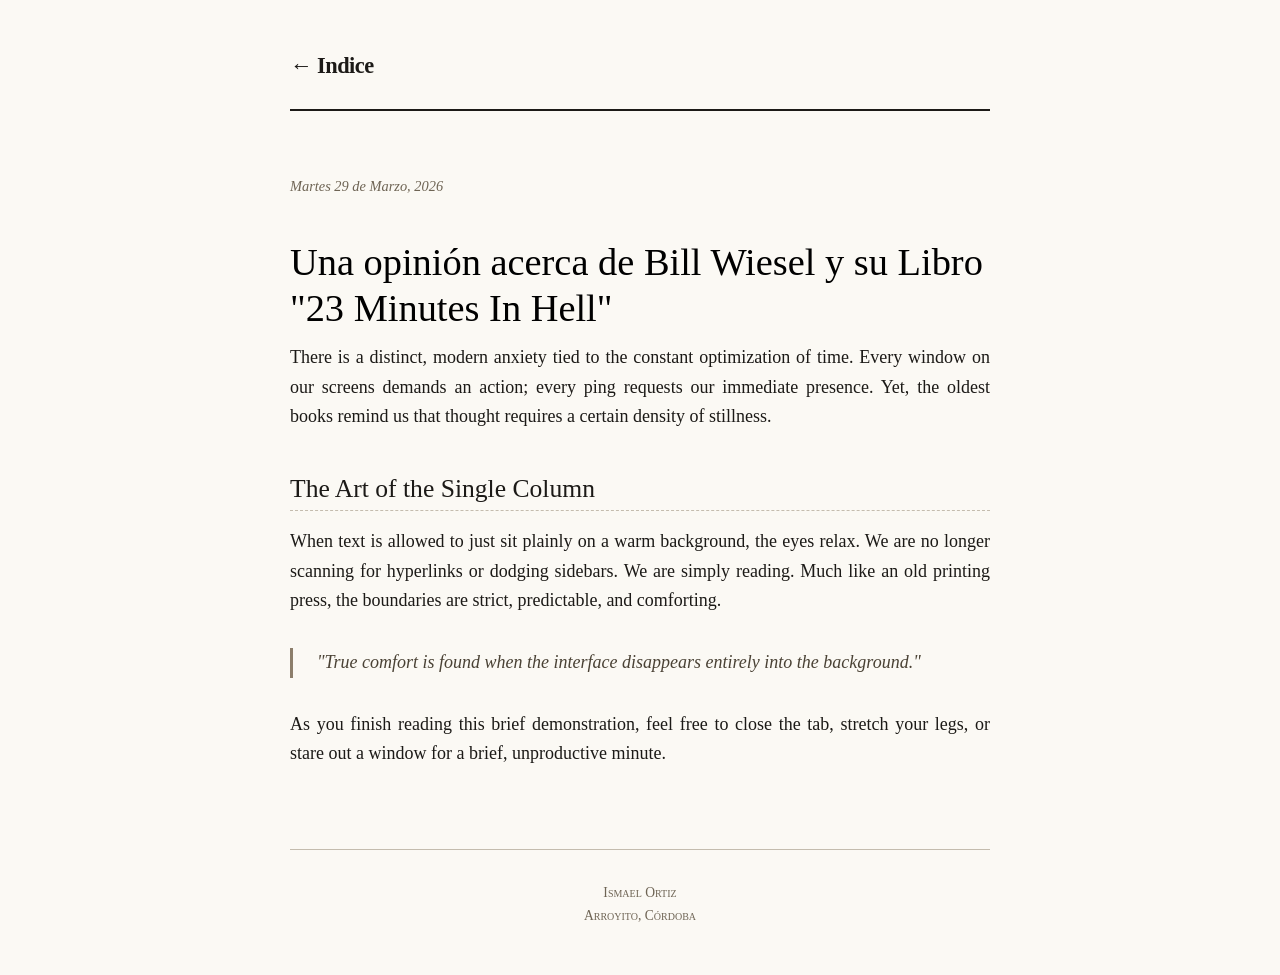
==== blog/23-minutes-in-hell.html @ 19169400 "Borrador de Estructura y Estilo" ====
<!DOCTYPE html>
<html lang="en">
<head>
  <meta charset="UTF-8">
  <meta name="viewport" content="width=device-width, initial-scale=1.0">
  <title>Un Simple Blog</title>
  <link rel="stylesheet" href="../src/style.css">
  <link rel="icon" href="../src/imgs/room_corner.ico">
</head>
<body>

  <div class="site-container">
    
    <!-- Barebones Header -->
    <header>
      <a href="../index.html" class="logo">← Indice</a>
    </header>

    <!-- Main Editorial View -->
    <main>
      <article>
        <span class="post-meta">Martes 29 de Marzo, 2026</span>
        <h1>Una opinión acerca de Bill Wiesel y su Libro "23 Minutes In Hell"</h1>

        <p>There is a distinct, modern anxiety tied to the constant optimization of time. Every window on our screens demands an action; every ping requests our immediate presence. Yet, the oldest books remind us that thought requires a certain density of stillness.</p>

        <h2>The Art of the Single Column</h2>
        <p>When text is allowed to just sit plainly on a warm background, the eyes relax. We are no longer scanning for hyperlinks or dodging sidebars. We are simply reading. Much like an old printing press, the boundaries are strict, predictable, and comforting.</p>

        <blockquote>
          "True comfort is found when the interface disappears entirely into the background."
        </blockquote>

        <p>As you finish reading this brief demonstration, feel free to close the tab, stretch your legs, or stare out a window for a brief, unproductive minute.</p>
      </article>
    </main>

    <!-- Graceful / Humorous End -->
    <footer>
      Ismael Ortiz<br>
      Arroyito, Córdoba
    </footer>

  </div>

</body>
</html>
---- src/style.css ----
/* --- Old-School Print Aesthetics --- */
* {
  box-sizing: border-box;
  margin: 0;
  padding: 0;
}

body {
  /* Warm cream/book-paper color palette */
  background-color: #fbf9f4;
  color: #1c1a17;
  
  /* Traditional literary serif typography */
  font-family: "Georgia", "Times New Roman", Times, serif;
  line-height: 1.65;
  font-size: 18px;
  padding: 3rem 1.5rem;
  -webkit-font-smoothing: antialiased;
}

/* --- Rigid Structure (Inspired by TypeSafe Layout) --- */
.site-container {
  max-width: 700px;
  margin: 0 auto;
}

header {
  margin-bottom: 4rem;
  border-bottom: 2px solid #1c1a17; /* Strong ink-like line separator */
  padding-bottom: 1.5rem;
  display: flex;
  justify-content: space-between;
  align-items: flex-end;
}

.logo {
  font-size: 1.4rem;
  font-weight: bold;
  letter-spacing: -0.5px;
  color: #1c1a17;
  text-decoration: none;
}

nav a {
  color: #5a5245;
  text-decoration: none;
  margin-left: 1.5rem;
  font-size: 0.95rem;
  font-variant: small-caps; /* Gives an old-school editorial look */
}

nav a:hover {
  color: #1c1a17;
  text-decoration: underline;
}

/* --- Editorial Article Content --- */
article h1 {
  font-size: 2.4rem;
  font-weight: normal;
  line-height: 1.2;
  color: #000000;
  margin-bottom: 0.75rem;
}

.post-meta {
  font-style: italic;
  font-size: 0.9rem;
  color: #6e6454;
  margin-bottom: 2.5rem;
  display: block;
}

/* Comfortable reading rhythm */
p {
  margin-bottom: 1.6rem;
  text-align: justify; /* Optional: adds a classic book layout effect */
  text-justify: inter-word;
}

/* Subtle old-school book indent layout (Optional alternate choice) */
/* p + p { text-indent: 1.5em; margin-bottom: 0; } */

h2, h3 {
  font-weight: normal;
  color: #1c1a17;
  margin-top: 2.5rem;
  margin-bottom: 1rem;
  line-height: 1.3;
}

h2 {
  font-size: 1.6rem;
  border-bottom: 1px dashed #c4bcae; /* Soft paper division line */
  padding-bottom: 0.3rem;
}

/* --- Hyperlinks & Visual Accents --- */
a {
  color: #1c1a17;
  text-decoration: underline;
  text-decoration-color: #8c7e6b;
  text-underline-offset: 3px;
  transition: all 0.2s ease;
}

a:hover {
  color: #8c7e6b;
  text-decoration-color: #1c1a17;
}

/* Blockquotes optimized for comfort */
blockquote {
  margin: 2rem 0;
  padding-left: 1.5rem;
  border-left: 3px solid #8c7e6b;
  font-style: italic;
  color: #4a4235;
}

/* --- Footer --- */
footer {
  margin-top: 5rem;
  border-top: 1px solid #c4bcae;
  padding-top: 2rem;
  font-size: 0.85rem;
  color: #6e6454;
  text-align: center;
  font-variant: small-caps;
}
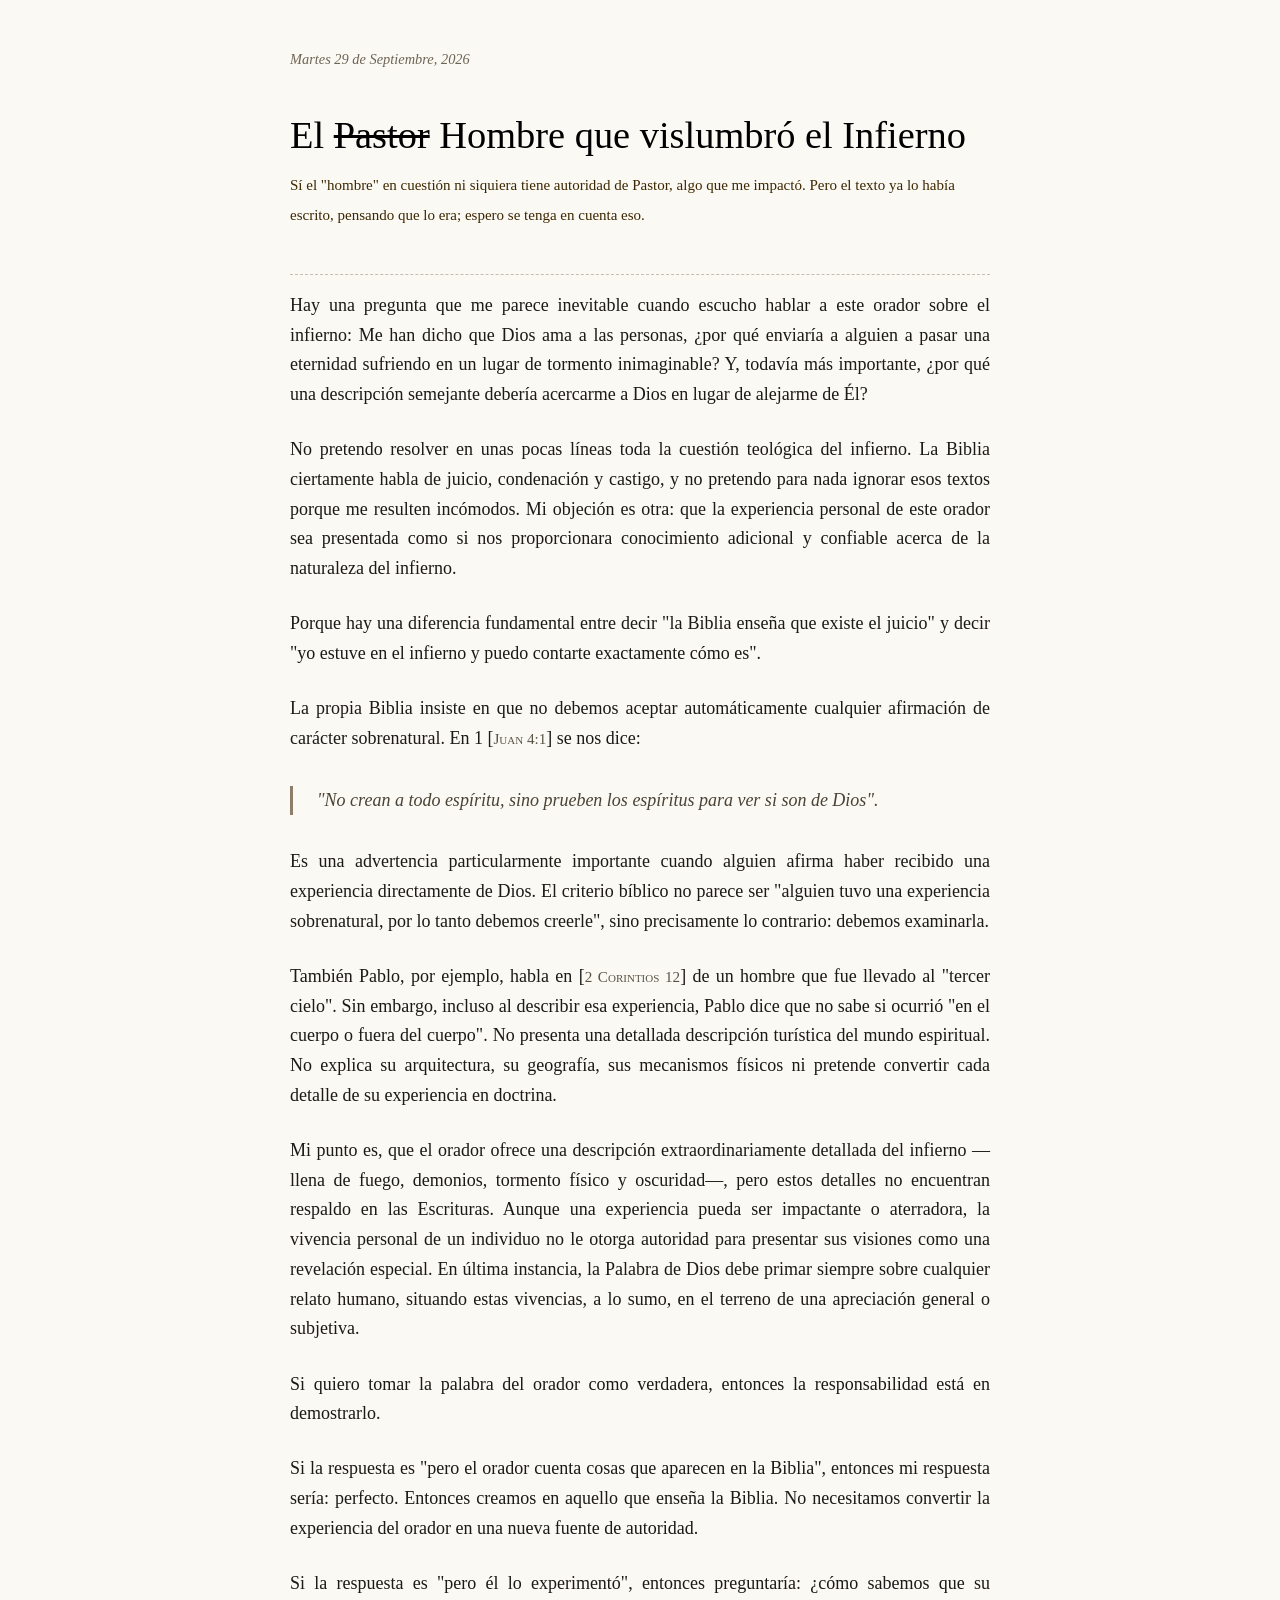
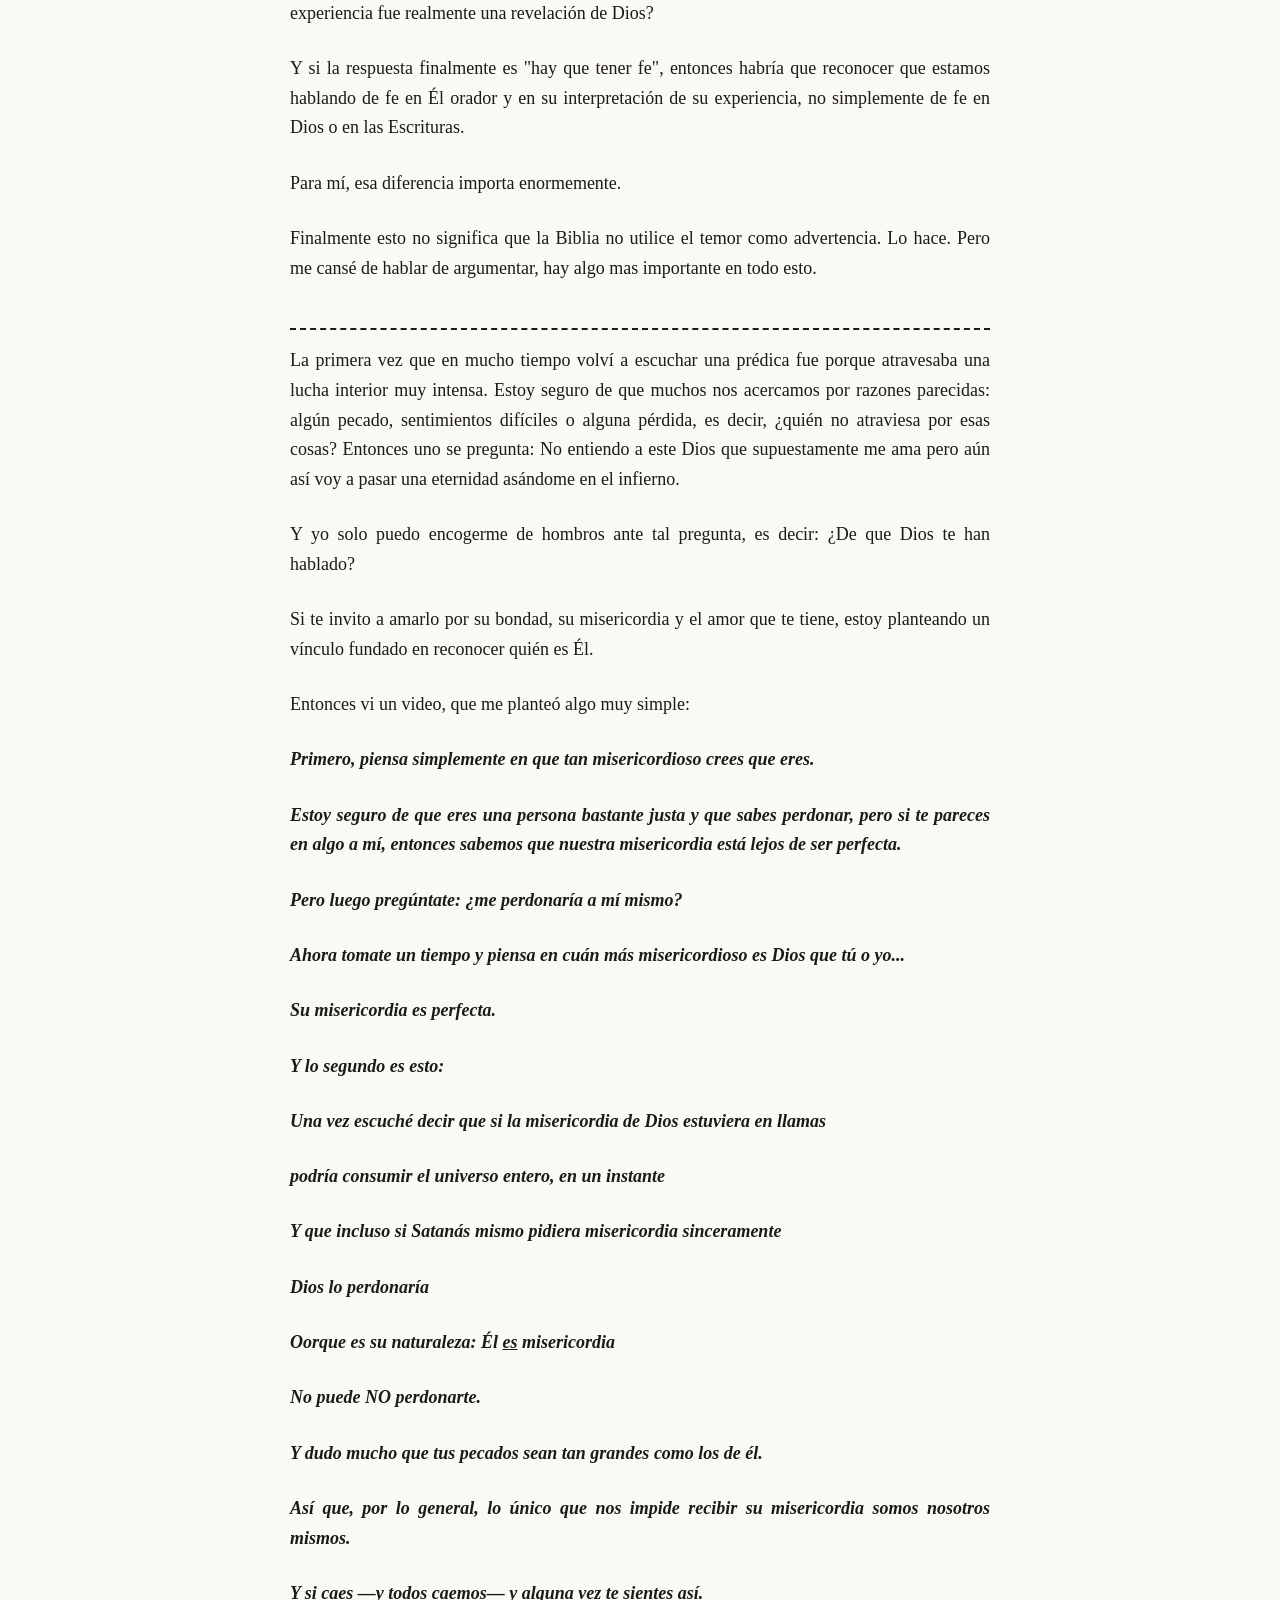
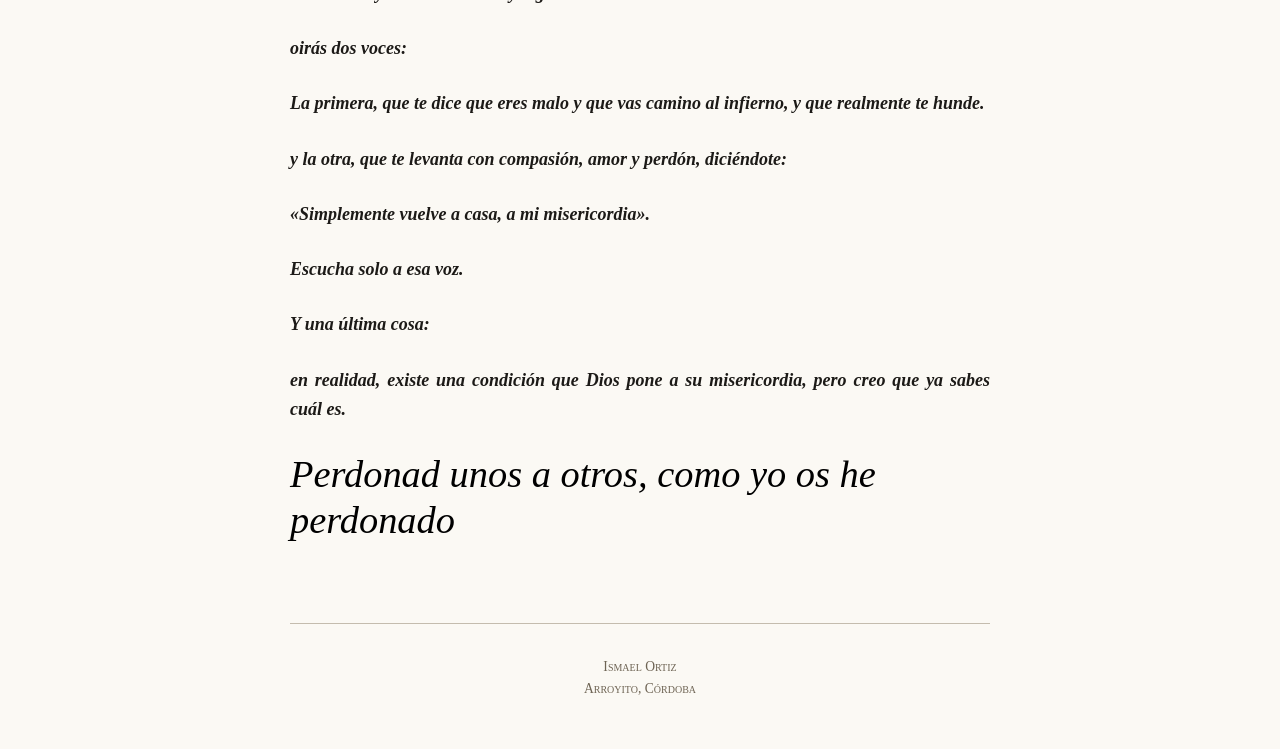
==== commit c5229eef: "Borrador Final" ====
--- a/blog/23-minutes-in-hell.html
+++ b/blog/23-minutes-in-hell.html
@@ -4,38 +4,110 @@
   <meta charset="UTF-8">
   <meta name="viewport" content="width=device-width, initial-scale=1.0">
   <title>Un Simple Blog</title>
-  <link rel="stylesheet" href="../src/style.css">
+  <link rel="stylesheet" href="../src/style/main-style.css">
   <link rel="icon" href="../src/imgs/room_corner.ico">
+  <link rel="stylesheet" href="../src/style/special-text.css">
 </head>
 <body>
 
   <div class="site-container">
     
-    <!-- Barebones Header -->
+    <!-- Barebones Header
     <header>
       <a href="../index.html" class="logo">← Indice</a>
     </header>
-
+  -->
     <!-- Main Editorial View -->
     <main>
       <article>
-        <span class="post-meta">Martes 29 de Marzo, 2026</span>
-        <h1>Una opinión acerca de Bill Wiesel y su Libro "23 Minutes In Hell"</h1>
-
-        <p>There is a distinct, modern anxiety tied to the constant optimization of time. Every window on our screens demands an action; every ping requests our immediate presence. Yet, the oldest books remind us that thought requires a certain density of stillness.</p>
-
-        <h2>The Art of the Single Column</h2>
-        <p>When text is allowed to just sit plainly on a warm background, the eyes relax. We are no longer scanning for hyperlinks or dodging sidebars. We are simply reading. Much like an old printing press, the boundaries are strict, predictable, and comforting.</p>
-
+        <span class="post-meta">Martes 29 de Septiembre, 2026</span>
+        <h1>El <s>Pastor</s> Hombre que vislumbró el Infierno</h1>
+        <span style="font-size: 15px; color: #3d2701;">Sí el "hombre" en cuestión ni siquiera tiene autoridad de Pastor, algo que me impactó. Pero el texto ya lo
+          había escrito, pensando que lo era; espero se tenga en cuenta eso.
+        </span>
+        <h2></h2>
+        <p>Hay una pregunta que me parece inevitable cuando escucho hablar a este orador sobre el infierno:
+           Me han dicho que Dios ama a las personas, ¿por qué enviaría a alguien a pasar una eternidad sufriendo
+            en un lugar de tormento inimaginable? Y, todavía más importante, ¿por qué una descripción semejante
+             debería acercarme a Dios en lugar de alejarme de Él?
+            </p>
+        <p>No pretendo resolver en unas pocas líneas toda la cuestión teológica del infierno.
+             La Biblia ciertamente habla de juicio, condenación y castigo, y no pretendo para
+              nada ignorar esos textos porque me resulten incómodos. 
+              Mi objeción es otra: que la experiencia personal de este orador sea presentada como si nos proporcionara
+               conocimiento adicional y confiable acerca de la naturaleza del infierno.
+            </p>
+        <p>Porque hay una diferencia fundamental entre decir "la Biblia enseña que existe el juicio"
+           y decir "yo estuve en el infierno y puedo contarte exactamente cómo es".
+          </p>
+        <p>La propia Biblia insiste en que no debemos aceptar automáticamente cualquier afirmación de carácter sobrenatural.
+           En 1 [<a href="https://www.biblegateway.com/passage/?search=Juan%204&version=RVR1960" class="citacion">Juan 4:1</a>] se nos dice:</p>
         <blockquote>
-          "True comfort is found when the interface disappears entirely into the background."
+          "No crean a todo espíritu, sino prueben los espíritus para ver si son de Dios".
         </blockquote>
-
-        <p>As you finish reading this brief demonstration, feel free to close the tab, stretch your legs, or stare out a window for a brief, unproductive minute.</p>
+        <p>Es una advertencia particularmente importante cuando alguien afirma haber recibido una experiencia directamente de Dios. 
+          El criterio bíblico no parece ser "alguien tuvo una experiencia sobrenatural, por lo tanto debemos creerle",
+           sino precisamente lo contrario: debemos examinarla.
+          </p>
+        <p>También Pablo, por ejemplo, habla en [<a href="https://www.biblegateway.com/passage/?search=2%20Corintios%2012&version=RVR1960" class="citacion">2 Corintios 12</a>] de un hombre que fue llevado al "tercer cielo".
+           Sin embargo, incluso al describir esa experiencia, Pablo dice que no sabe si ocurrió "en el cuerpo o fuera del cuerpo". 
+           No presenta una detallada descripción turística del mundo espiritual. No explica su arquitectura, su geografía, sus mecanismos
+            físicos ni pretende convertir cada detalle de su experiencia en doctrina.
+          </p>
+        <p>Mi punto es, que el orador ofrece una descripción extraordinariamente detallada del infierno —llena de fuego, demonios, tormento físico y oscuridad—, 
+          pero estos detalles no encuentran respaldo en las Escrituras. Aunque una experiencia pueda ser impactante o aterradora, la vivencia personal de un individuo
+           no le otorga autoridad para presentar sus visiones como una revelación especial. En última instancia, la Palabra de Dios debe primar siempre sobre cualquier
+            relato humano, situando estas vivencias, a lo sumo, en el terreno de una apreciación general o subjetiva.
+          </p>
+        <p>Si quiero tomar la palabra del orador como verdadera, entonces la responsabilidad está en demostrarlo.</p>
+        <p>Si la respuesta es "pero el orador cuenta cosas que aparecen en la Biblia", entonces mi respuesta sería: 
+          perfecto. Entonces creamos en aquello que enseña la Biblia. No necesitamos convertir la experiencia del orador en una nueva fuente de autoridad.
+          </p>
+        <p>Si la respuesta es "pero él lo experimentó", entonces preguntaría: ¿cómo sabemos que su experiencia fue realmente una revelación de Dios?
+          </p>
+        <p>Y si la respuesta finalmente es "hay que tener fe", entonces habría que reconocer que estamos hablando de fe en Él orador y en su interpretación de su experiencia, no simplemente de fe en Dios o en las Escrituras.
+          </p>
+        <p>Para mí, esa diferencia importa enormemente.
+          </p>
+        <p>Finalmente esto no significa que la Biblia no utilice el temor como advertencia. Lo hace. Pero me cansé de hablar de argumentar, hay algo mas importante en todo esto.
+          </p>
+        <h2 style="border-bottom: 2px dashed; color: #1c1a17"></h2>
+        <p>La primera vez que en mucho tiempo volví a escuchar una prédica fue porque atravesaba una lucha interior muy intensa. 
+             Estoy seguro de que muchos nos acercamos por razones parecidas: algún pecado, sentimientos difíciles o alguna pérdida,
+              es decir, ¿quién no atraviesa por esas cosas? Entonces uno se pregunta: No entiendo a este Dios que supuestamente me ama
+               pero aún así voy a pasar una eternidad asándome en el infierno.
+          </p>
+        <p>Y yo solo puedo encogerme de hombros ante tal pregunta, es decir: ¿De que Dios te han hablado?
+          </p>
+          <p>Si te invito a amarlo por su bondad, su misericordia y el amor que te tiene, estoy planteando un vínculo fundado en reconocer quién es Él.</p>
+          <p>Entonces vi un video, que me planteó algo muy simple:</p>
+        <div style="font-style: italic; font-weight: bold;">
+          <p>Primero, piensa simplemente en que tan misericordioso crees que eres.</p>
+          <p>Estoy seguro de que eres una persona bastante justa y que sabes perdonar, pero si te pareces en algo a mí, entonces sabemos que nuestra misericordia está lejos de ser perfecta.</p>
+          <p>Pero luego pregúntate: ¿me perdonaría a mí mismo?</p>
+          <p>Ahora tomate un tiempo y piensa en cuán más misericordioso es Dios que tú o yo...</p>
+          <p>Su misericordia es perfecta.</p>
+          <p>Y lo segundo es esto:</p>
+          <p>Una vez escuché decir que si la misericordia de Dios estuviera en llamas</p>
+          <p>podría consumir el universo entero, en un instante</p>
+          <p>Y que incluso si Satanás mismo pidiera misericordia sinceramente</p>
+          <p>Dios lo perdonaría</p>
+          <p>Oorque es su naturaleza: Él <u>es</u> misericordia</p>
+          <p>No puede NO perdonarte.</p>
+          <p>Y dudo mucho que tus pecados sean tan grandes como los de él.</p>
+          <p>Así que, por lo general, lo único que nos impide recibir su misericordia somos nosotros mismos.</p>
+          <p>Y si caes —y todos caemos— y alguna vez te sientes así.</p>
+          <p>oirás dos voces:</p>
+          <p>La primera, que te dice que eres malo y que vas camino al infierno, y que realmente te hunde.</p>
+          <p>y la otra, que te levanta con compasión, amor y perdón, diciéndote:</p>
+          <p>«Simplemente vuelve a casa, a mi misericordia».</p>
+          <p>Escucha solo a esa voz.</p>
+          <p>Y una última cosa:</p>
+          <p>en realidad, existe una condición que Dios pone a su misericordia, pero creo que ya sabes cuál es.</p>
+          <h1>Perdonad unos a otros, como yo os he perdonado</h1>
+        </div>
       </article>
     </main>
-
-    <!-- Graceful / Humorous End -->
     <footer>
       Ismael Ortiz<br>
       Arroyito, Córdoba
--- a/src/style/main-style.css
+++ b/src/style/main-style.css
@@ -0,0 +1,139 @@
+/* --- Old-School Print Aesthetics --- */
+* {
+  box-sizing: border-box;
+  margin: 0;
+  padding: 0;
+}
+
+body {
+  /* Warm cream/book-paper color palette */
+  background-color: #fbf9f4;
+  color: #1c1a17;
+  
+  /* Traditional literary serif typography */
+  font-family: "Georgia", "Times New Roman", Times, serif;
+  line-height: 1.65;
+  font-size: 18px;
+  padding: 3rem 1.5rem;
+  -webkit-font-smoothing: antialiased;
+}
+
+/* --- Rigid Structure (Inspired by TypeSafe Layout) --- */
+.site-container {
+  max-width: 700px;
+  margin: 0 auto;
+}
+
+header {
+  margin-bottom: 4rem;
+  border-bottom: 2px solid #1c1a17; /* Strong ink-like line separator */
+  padding-bottom: 1.5rem;
+  display: flex;
+  justify-content: space-between;
+  align-items: flex-end;
+}
+
+.logo {
+  font-size: 1.4rem;
+  font-weight: bold;
+  letter-spacing: -0.5px;
+  color: #1c1a17;
+  text-decoration: none;
+}
+
+p a {
+  color: #5a5245;
+  text-decoration: none;
+  margin-left: 1.5rem;
+  font-size: 0.95rem;
+  font-variant: small-caps; /* Gives an old-school editorial look */
+}
+
+p a:hover {
+  color: #1c1a17;
+  text-decoration: underline;
+}
+
+.citacion{
+  color: #5a5245;
+  text-decoration: none;
+  margin-left: 0rem;
+  font-size: 0.95rem;
+  font-variant: small-caps;
+}
+
+/* --- Editorial Article Content --- */
+article h1 {
+  font-size: 2.4rem;
+  font-weight: normal;
+  line-height: 1.2;
+  color: #000000;
+  margin-bottom: 0.75rem;
+}
+
+.post-meta {
+  font-style: italic;
+  font-size: 0.9rem;
+  color: #6e6454;
+  margin-bottom: 2.5rem;
+  display: block;
+}
+
+/* Comfortable reading rhythm */
+p {
+  margin-bottom: 1.6rem;
+  text-align: justify; /* Optional: adds a classic book layout effect */
+  text-justify: inter-word;
+}
+
+/* Subtle old-school book indent layout (Optional alternate choice) */
+/* p + p { text-indent: 1.5em; margin-bottom: 0; } */
+
+h2, h3 {
+  font-weight: normal;
+  color: #1c1a17;
+  margin-top: 2.5rem;
+  margin-bottom: 1rem;
+  line-height: 1.3;
+}
+
+h2 {
+  font-size: 1.6rem;
+  border-bottom: 1px dashed #c4bcae; /* Soft paper division line */
+  padding-bottom: 0.3rem;
+}
+
+/* --- Hyperlinks & Visual Accents --- */
+a {
+  color: #1c1a17;
+  text-decoration: underline;
+  text-decoration-color: #8c7e6b;
+  text-underline-offset: 3px;
+  transition: all 0.2s ease;
+}
+
+a:hover {
+  color: #8c7e6b;
+  text-decoration-color: #1c1a17;
+}
+
+/* Blockquotes optimized for comfort */
+blockquote {
+  margin: 2rem 0;
+  padding-left: 1.5rem;
+  border-left: 3px solid #8c7e6b;
+  font-style: italic;
+  color: #4a4235;
+}
+
+/* --- Footer --- */
+footer {
+  margin-top: 5rem;
+  border-top: 1px solid #c4bcae;
+  padding-top: 2rem;
+  font-size: 0.85rem;
+  color: #6e6454;
+  text-align: center;
+  font-variant: small-caps;
+}
+
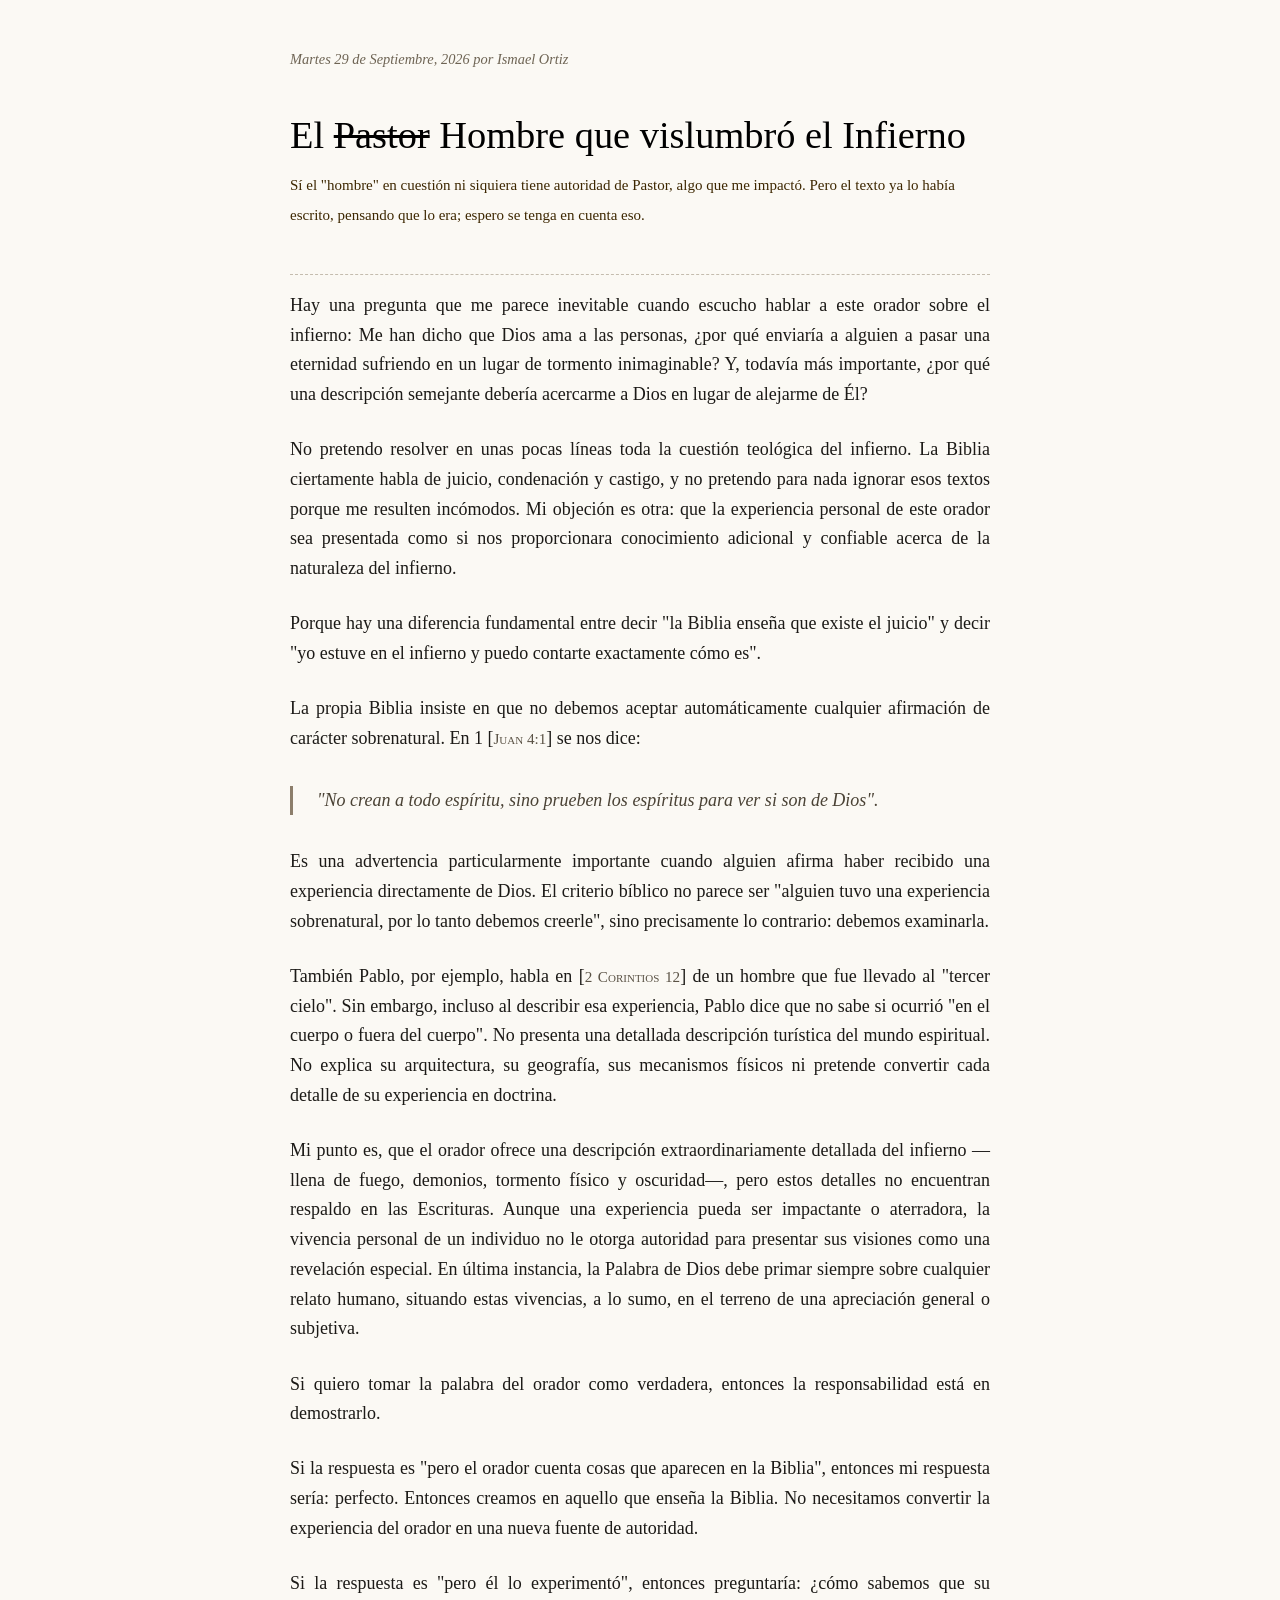
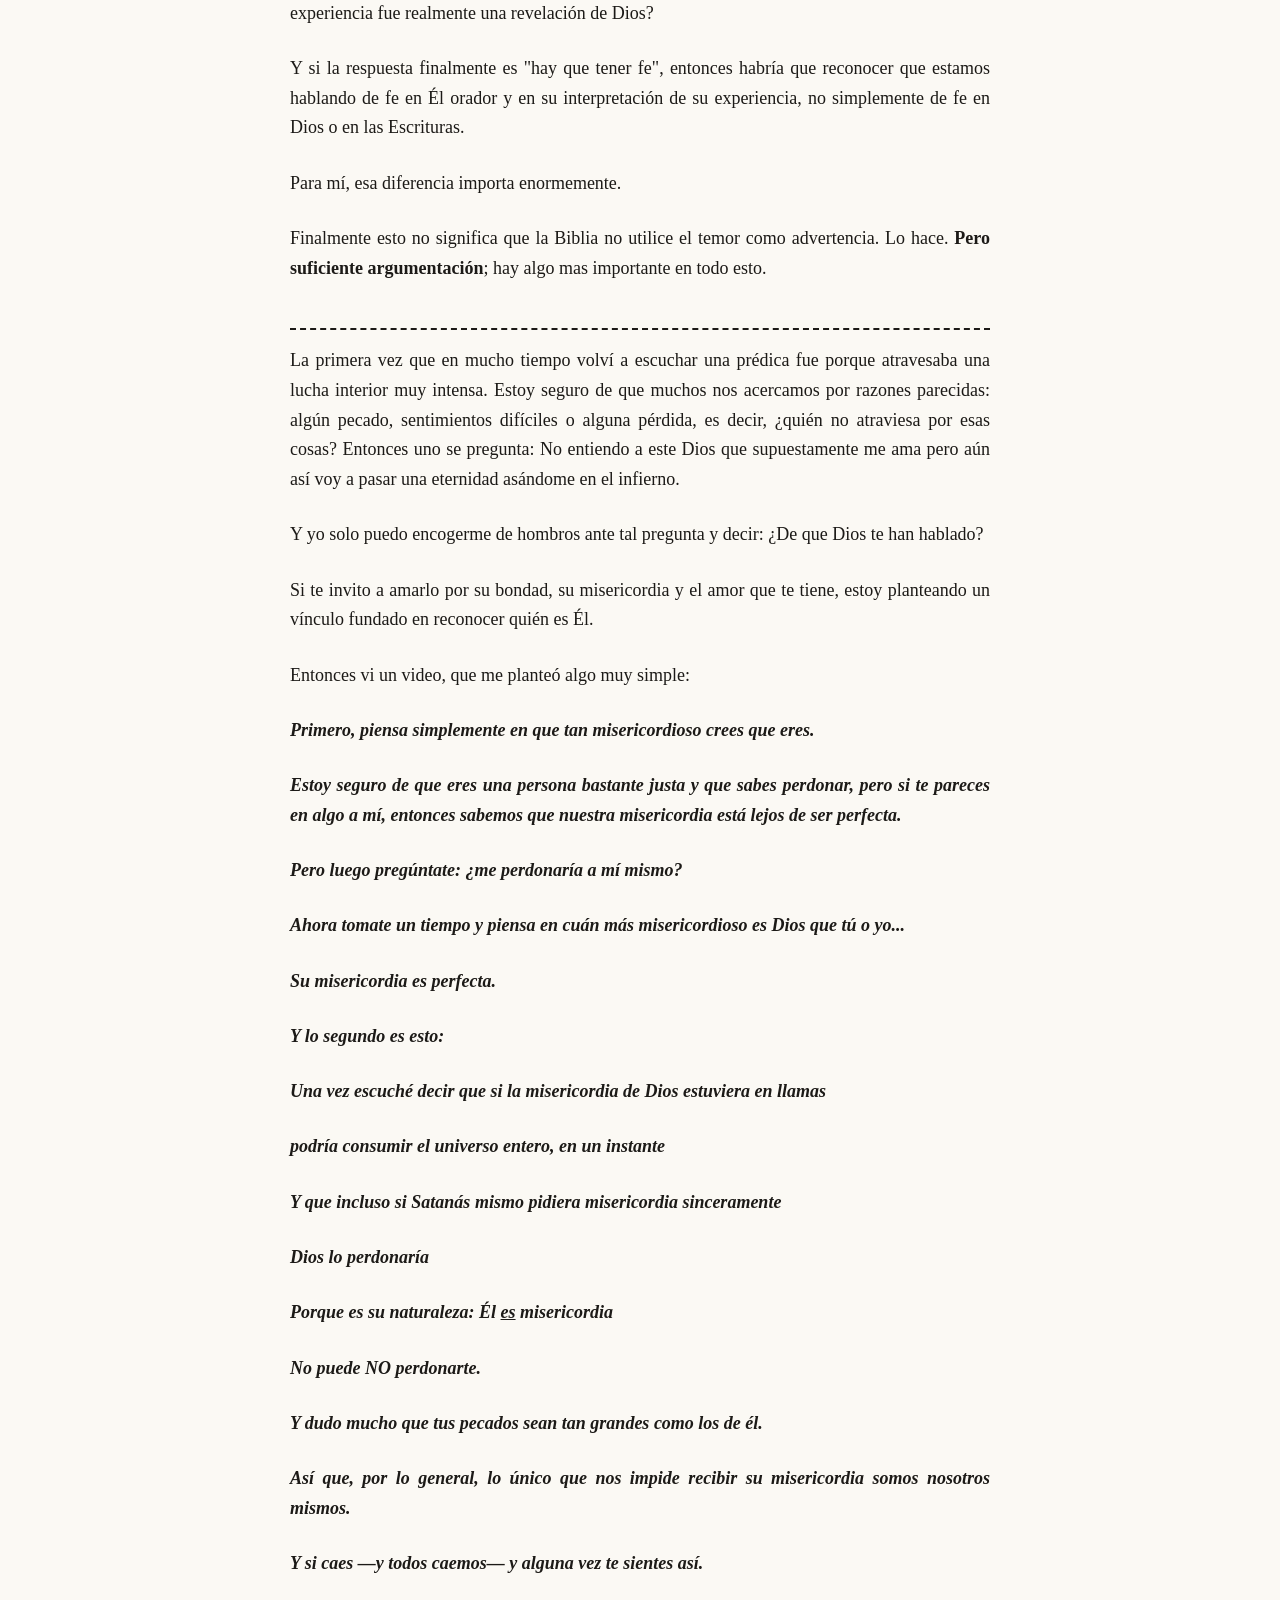
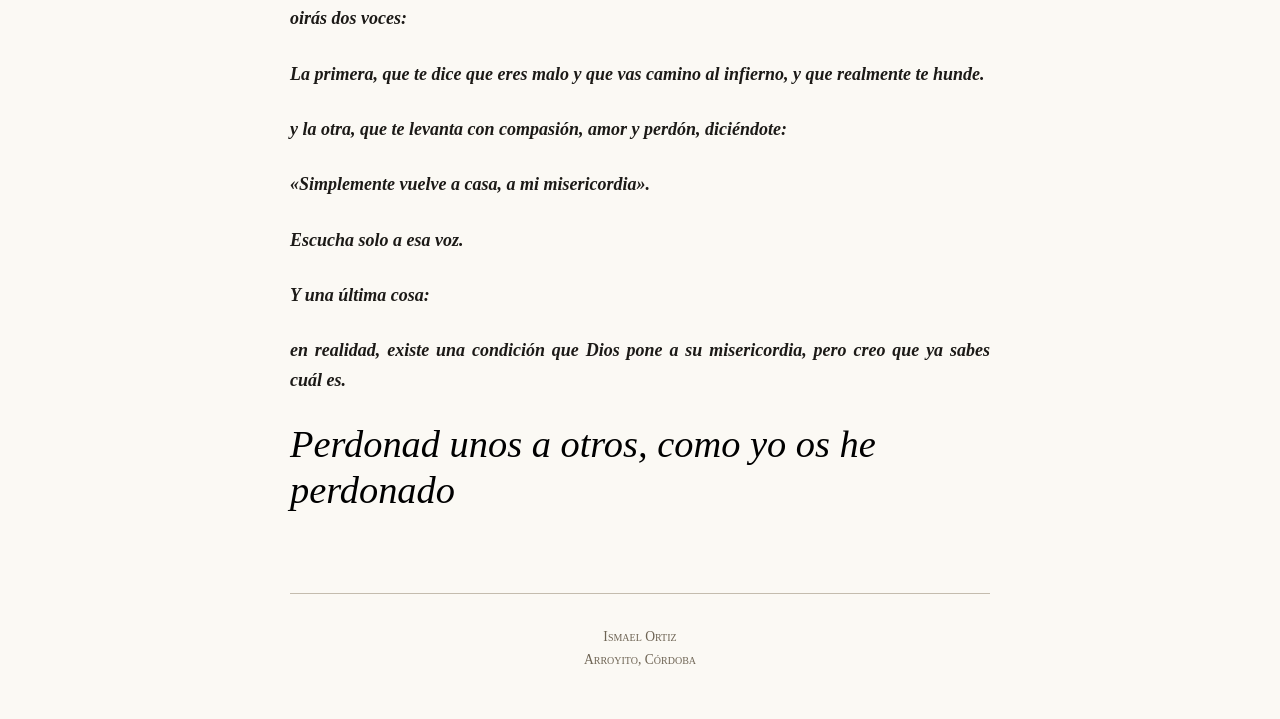
==== commit 71434226: "Primera Versión Oficial" ====
--- a/blog/23-minutes-in-hell.html
+++ b/blog/23-minutes-in-hell.html
@@ -6,7 +6,6 @@
   <title>Un Simple Blog</title>
   <link rel="stylesheet" href="../src/style/main-style.css">
   <link rel="icon" href="../src/imgs/room_corner.ico">
-  <link rel="stylesheet" href="../src/style/special-text.css">
 </head>
 <body>
 
@@ -20,7 +19,7 @@
     <!-- Main Editorial View -->
     <main>
       <article>
-        <span class="post-meta">Martes 29 de Septiembre, 2026</span>
+        <span class="post-meta">Martes 29 de Septiembre, 2026 por Ismael Ortiz</span>
         <h1>El <s>Pastor</s> Hombre que vislumbró el Infierno</h1>
         <span style="font-size: 15px; color: #3d2701;">Sí el "hombre" en cuestión ni siquiera tiene autoridad de Pastor, algo que me impactó. Pero el texto ya lo
           había escrito, pensando que lo era; espero se tenga en cuenta eso.
@@ -69,7 +68,7 @@
           </p>
         <p>Para mí, esa diferencia importa enormemente.
           </p>
-        <p>Finalmente esto no significa que la Biblia no utilice el temor como advertencia. Lo hace. Pero me cansé de hablar de argumentar, hay algo mas importante en todo esto.
+        <p>Finalmente esto no significa que la Biblia no utilice el temor como advertencia. Lo hace. <strong>Pero suficiente argumentación</strong>; hay algo mas importante en todo esto.
           </p>
         <h2 style="border-bottom: 2px dashed; color: #1c1a17"></h2>
         <p>La primera vez que en mucho tiempo volví a escuchar una prédica fue porque atravesaba una lucha interior muy intensa. 
@@ -77,7 +76,7 @@
               es decir, ¿quién no atraviesa por esas cosas? Entonces uno se pregunta: No entiendo a este Dios que supuestamente me ama
                pero aún así voy a pasar una eternidad asándome en el infierno.
           </p>
-        <p>Y yo solo puedo encogerme de hombros ante tal pregunta, es decir: ¿De que Dios te han hablado?
+        <p>Y yo solo puedo encogerme de hombros ante tal pregunta y decir: ¿De que Dios te han hablado?
           </p>
           <p>Si te invito a amarlo por su bondad, su misericordia y el amor que te tiene, estoy planteando un vínculo fundado en reconocer quién es Él.</p>
           <p>Entonces vi un video, que me planteó algo muy simple:</p>
@@ -92,7 +91,7 @@
           <p>podría consumir el universo entero, en un instante</p>
           <p>Y que incluso si Satanás mismo pidiera misericordia sinceramente</p>
           <p>Dios lo perdonaría</p>
-          <p>Oorque es su naturaleza: Él <u>es</u> misericordia</p>
+          <p>Porque es su naturaleza: Él <u>es</u> misericordia</p>
           <p>No puede NO perdonarte.</p>
           <p>Y dudo mucho que tus pecados sean tan grandes como los de él.</p>
           <p>Así que, por lo general, lo único que nos impide recibir su misericordia somos nosotros mismos.</p>
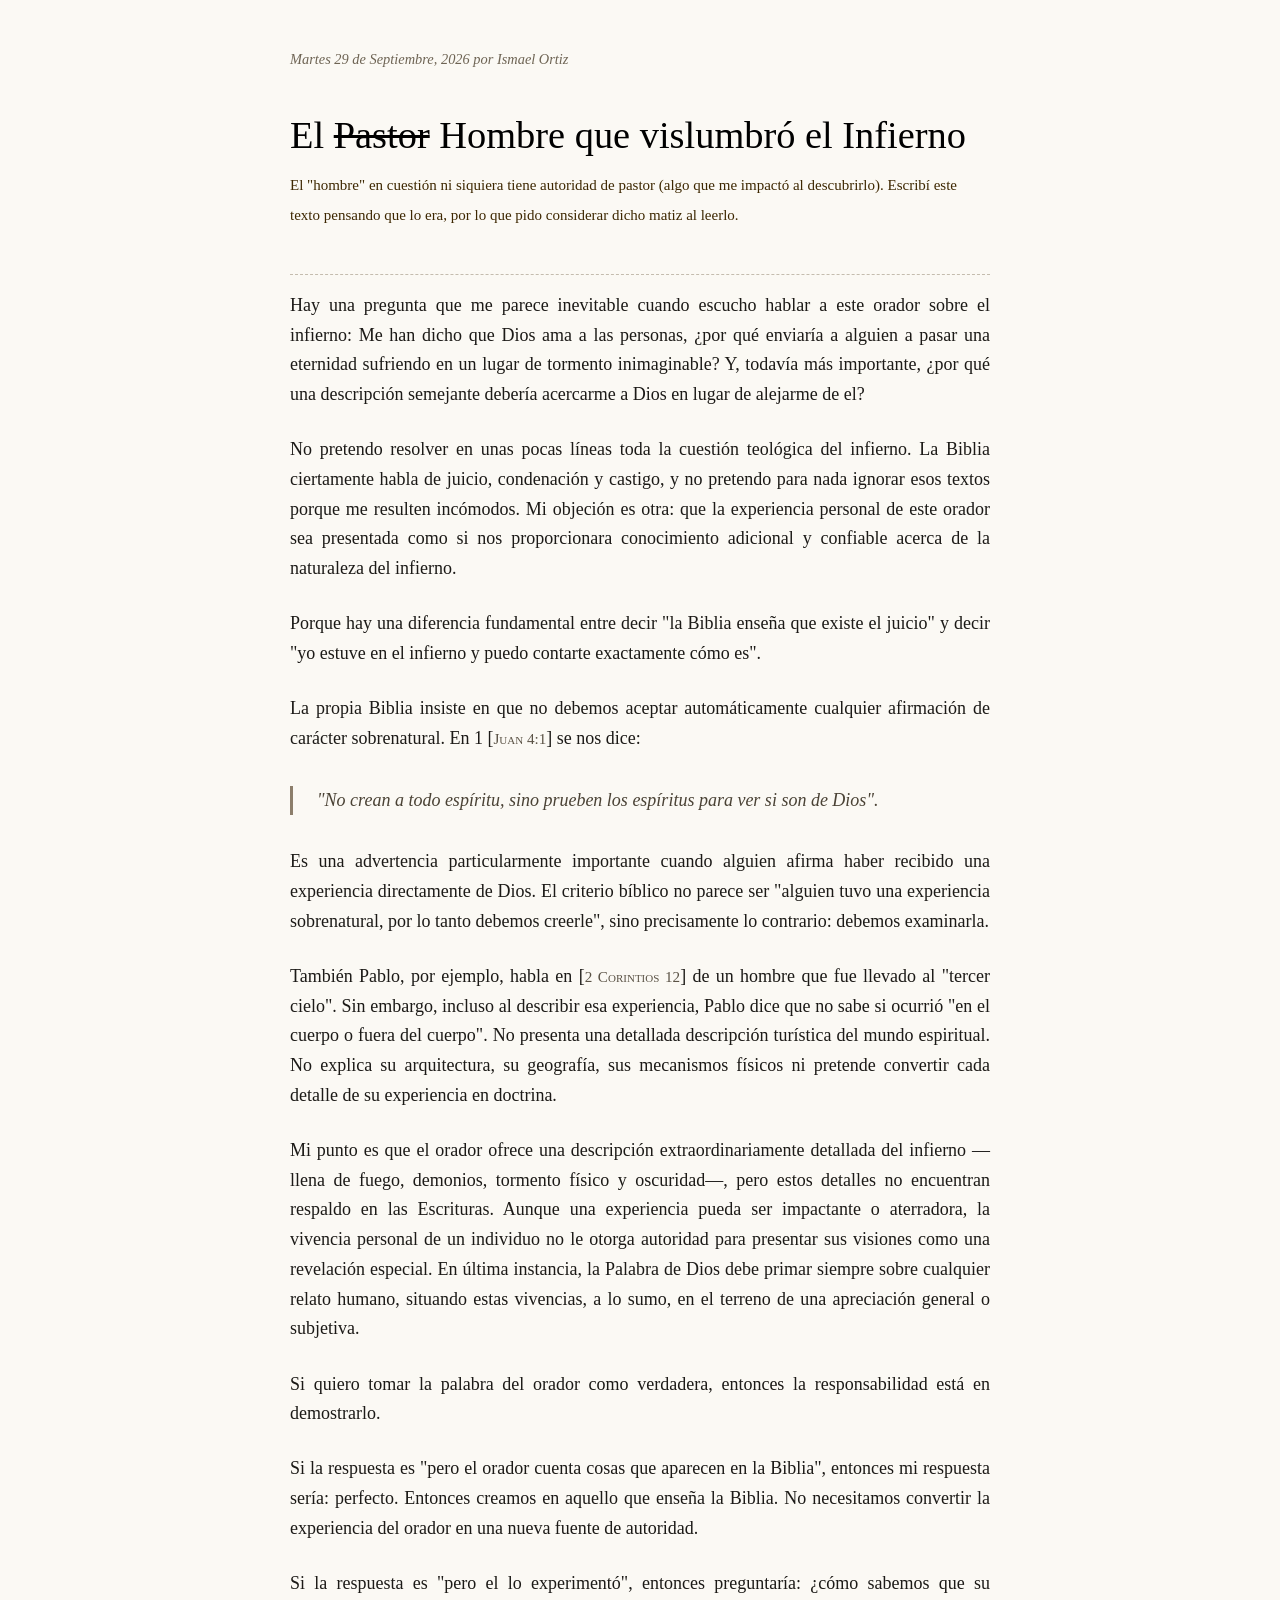
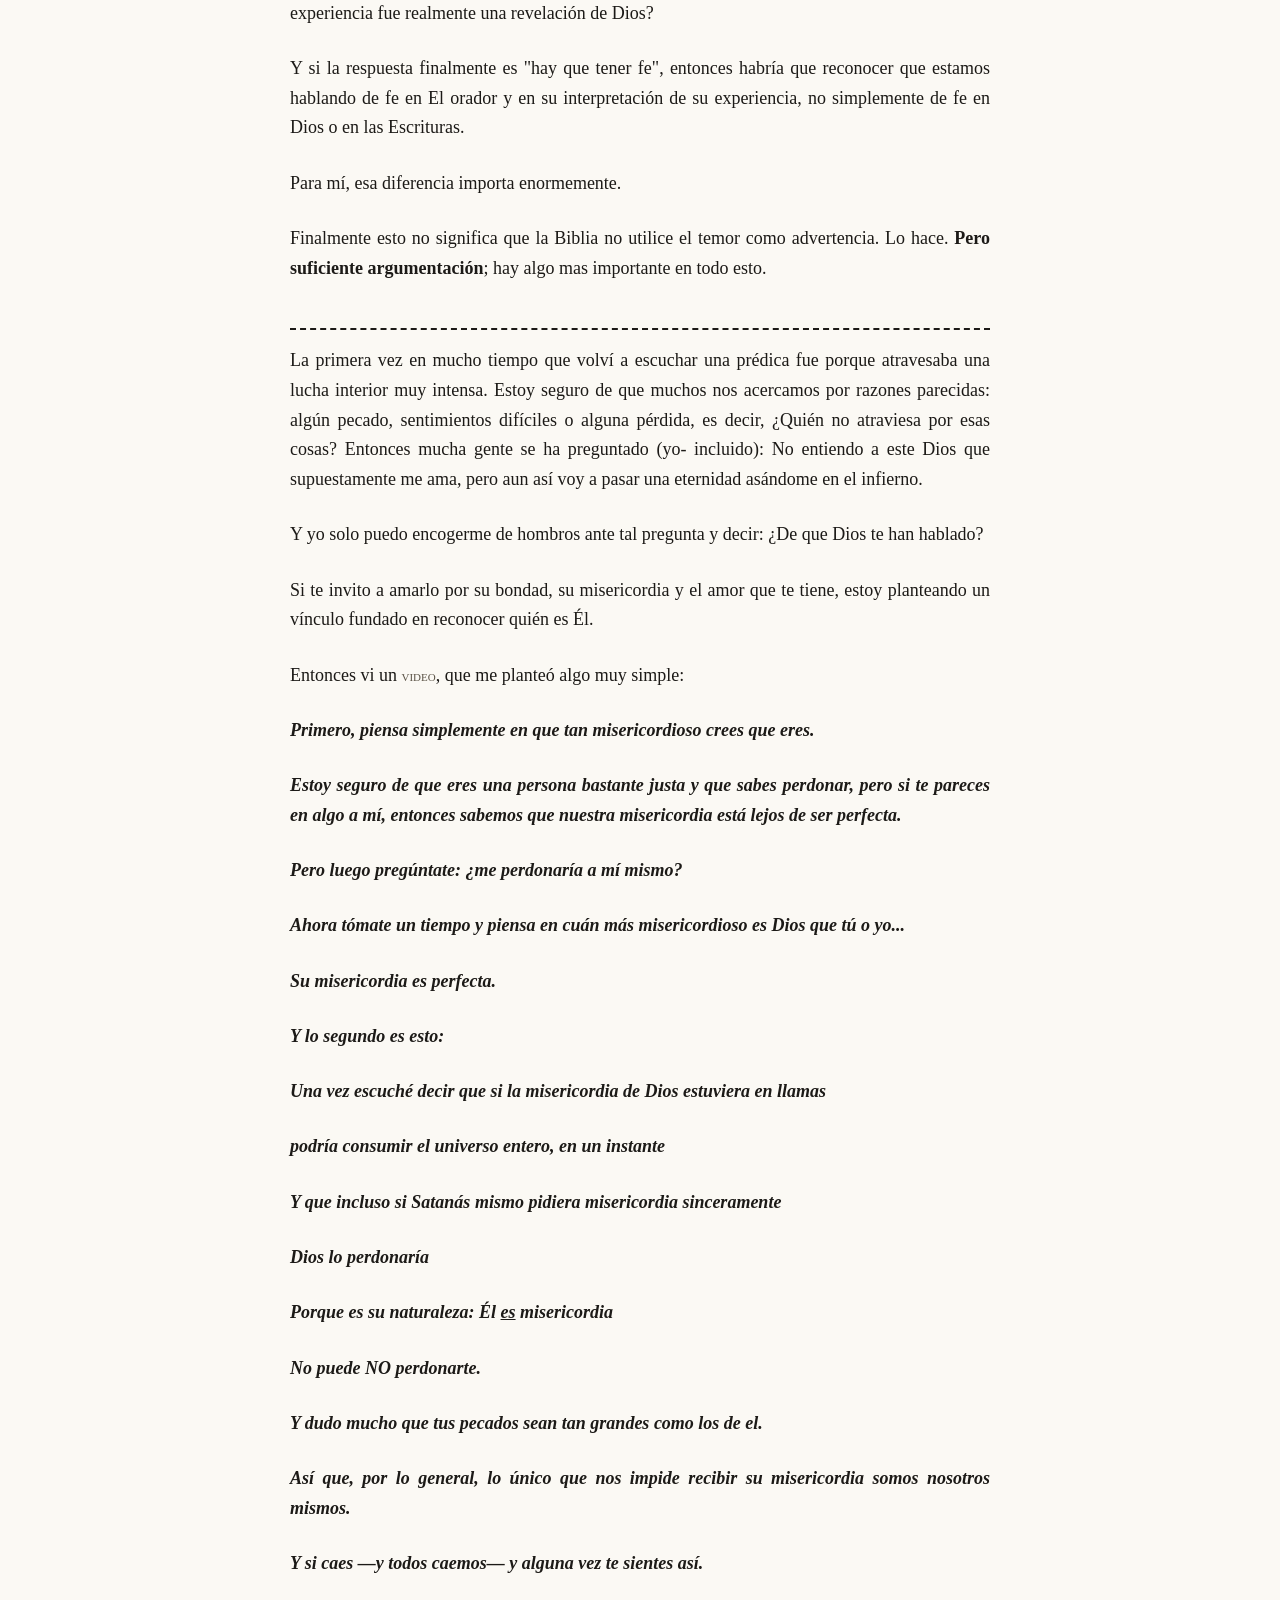
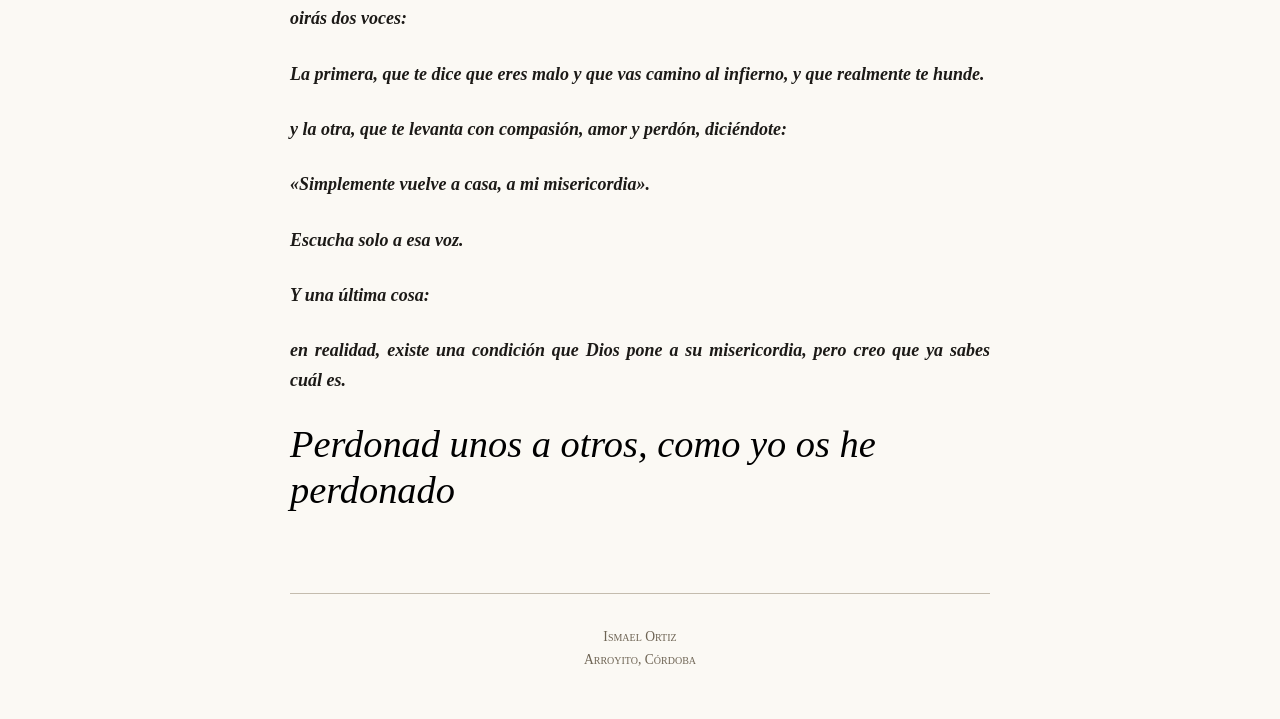
==== commit 954c6319: "Corrección de Detalles" ====
--- a/blog/23-minutes-in-hell.html
+++ b/blog/23-minutes-in-hell.html
@@ -21,14 +21,13 @@
       <article>
         <span class="post-meta">Martes 29 de Septiembre, 2026 por Ismael Ortiz</span>
         <h1>El <s>Pastor</s> Hombre que vislumbró el Infierno</h1>
-        <span style="font-size: 15px; color: #3d2701;">Sí el "hombre" en cuestión ni siquiera tiene autoridad de Pastor, algo que me impactó. Pero el texto ya lo
-          había escrito, pensando que lo era; espero se tenga en cuenta eso.
+        <span style="font-size: 15px; color: #3d2701;">El "hombre" en cuestión ni siquiera tiene autoridad de pastor (algo que me impactó al descubrirlo). Escribí este texto pensando que lo era, por lo que pido considerar dicho matiz al leerlo.
         </span>
         <h2></h2>
         <p>Hay una pregunta que me parece inevitable cuando escucho hablar a este orador sobre el infierno:
            Me han dicho que Dios ama a las personas, ¿por qué enviaría a alguien a pasar una eternidad sufriendo
             en un lugar de tormento inimaginable? Y, todavía más importante, ¿por qué una descripción semejante
-             debería acercarme a Dios en lugar de alejarme de Él?
+             debería acercarme a Dios en lugar de alejarme de el?
             </p>
         <p>No pretendo resolver en unas pocas líneas toda la cuestión teológica del infierno.
              La Biblia ciertamente habla de juicio, condenación y castigo, y no pretendo para
@@ -53,7 +52,7 @@
            No presenta una detallada descripción turística del mundo espiritual. No explica su arquitectura, su geografía, sus mecanismos
             físicos ni pretende convertir cada detalle de su experiencia en doctrina.
           </p>
-        <p>Mi punto es, que el orador ofrece una descripción extraordinariamente detallada del infierno —llena de fuego, demonios, tormento físico y oscuridad—, 
+        <p>Mi punto es que el orador ofrece una descripción extraordinariamente detallada del infierno —llena de fuego, demonios, tormento físico y oscuridad—, 
           pero estos detalles no encuentran respaldo en las Escrituras. Aunque una experiencia pueda ser impactante o aterradora, la vivencia personal de un individuo
            no le otorga autoridad para presentar sus visiones como una revelación especial. En última instancia, la Palabra de Dios debe primar siempre sobre cualquier
             relato humano, situando estas vivencias, a lo sumo, en el terreno de una apreciación general o subjetiva.
@@ -62,29 +61,29 @@
         <p>Si la respuesta es "pero el orador cuenta cosas que aparecen en la Biblia", entonces mi respuesta sería: 
           perfecto. Entonces creamos en aquello que enseña la Biblia. No necesitamos convertir la experiencia del orador en una nueva fuente de autoridad.
           </p>
-        <p>Si la respuesta es "pero él lo experimentó", entonces preguntaría: ¿cómo sabemos que su experiencia fue realmente una revelación de Dios?
+        <p>Si la respuesta es "pero el lo experimentó", entonces preguntaría: ¿cómo sabemos que su experiencia fue realmente una revelación de Dios?
           </p>
-        <p>Y si la respuesta finalmente es "hay que tener fe", entonces habría que reconocer que estamos hablando de fe en Él orador y en su interpretación de su experiencia, no simplemente de fe en Dios o en las Escrituras.
+        <p>Y si la respuesta finalmente es "hay que tener fe", entonces habría que reconocer que estamos hablando de fe en El orador y en su interpretación de su experiencia, no simplemente de fe en Dios o en las Escrituras.
           </p>
         <p>Para mí, esa diferencia importa enormemente.
           </p>
         <p>Finalmente esto no significa que la Biblia no utilice el temor como advertencia. Lo hace. <strong>Pero suficiente argumentación</strong>; hay algo mas importante en todo esto.
           </p>
         <h2 style="border-bottom: 2px dashed; color: #1c1a17"></h2>
-        <p>La primera vez que en mucho tiempo volví a escuchar una prédica fue porque atravesaba una lucha interior muy intensa. 
+        <p>La primera vez en mucho tiempo que volví a escuchar una prédica fue porque atravesaba una lucha interior muy intensa. 
              Estoy seguro de que muchos nos acercamos por razones parecidas: algún pecado, sentimientos difíciles o alguna pérdida,
-              es decir, ¿quién no atraviesa por esas cosas? Entonces uno se pregunta: No entiendo a este Dios que supuestamente me ama
-               pero aún así voy a pasar una eternidad asándome en el infierno.
+              es decir, ¿Quién no atraviesa por esas cosas? Entonces mucha gente se ha preguntado (yo- incluido): No entiendo a este Dios que supuestamente me ama,
+               pero aun así voy a pasar una eternidad asándome en el infierno.
           </p>
         <p>Y yo solo puedo encogerme de hombros ante tal pregunta y decir: ¿De que Dios te han hablado?
           </p>
           <p>Si te invito a amarlo por su bondad, su misericordia y el amor que te tiene, estoy planteando un vínculo fundado en reconocer quién es Él.</p>
-          <p>Entonces vi un video, que me planteó algo muy simple:</p>
+          <p>Entonces vi un <a href="https://www.youtube.com/watch?v=NtFsieL-PcM" class="citacion">video</a>, que me planteó algo muy simple:</p>
         <div style="font-style: italic; font-weight: bold;">
           <p>Primero, piensa simplemente en que tan misericordioso crees que eres.</p>
           <p>Estoy seguro de que eres una persona bastante justa y que sabes perdonar, pero si te pareces en algo a mí, entonces sabemos que nuestra misericordia está lejos de ser perfecta.</p>
           <p>Pero luego pregúntate: ¿me perdonaría a mí mismo?</p>
-          <p>Ahora tomate un tiempo y piensa en cuán más misericordioso es Dios que tú o yo...</p>
+          <p>Ahora tómate un tiempo y piensa en cuán más misericordioso es Dios que tú o yo...</p>
           <p>Su misericordia es perfecta.</p>
           <p>Y lo segundo es esto:</p>
           <p>Una vez escuché decir que si la misericordia de Dios estuviera en llamas</p>
@@ -93,7 +92,7 @@
           <p>Dios lo perdonaría</p>
           <p>Porque es su naturaleza: Él <u>es</u> misericordia</p>
           <p>No puede NO perdonarte.</p>
-          <p>Y dudo mucho que tus pecados sean tan grandes como los de él.</p>
+          <p>Y dudo mucho que tus pecados sean tan grandes como los de el.</p>
           <p>Así que, por lo general, lo único que nos impide recibir su misericordia somos nosotros mismos.</p>
           <p>Y si caes —y todos caemos— y alguna vez te sientes así.</p>
           <p>oirás dos voces:</p>
